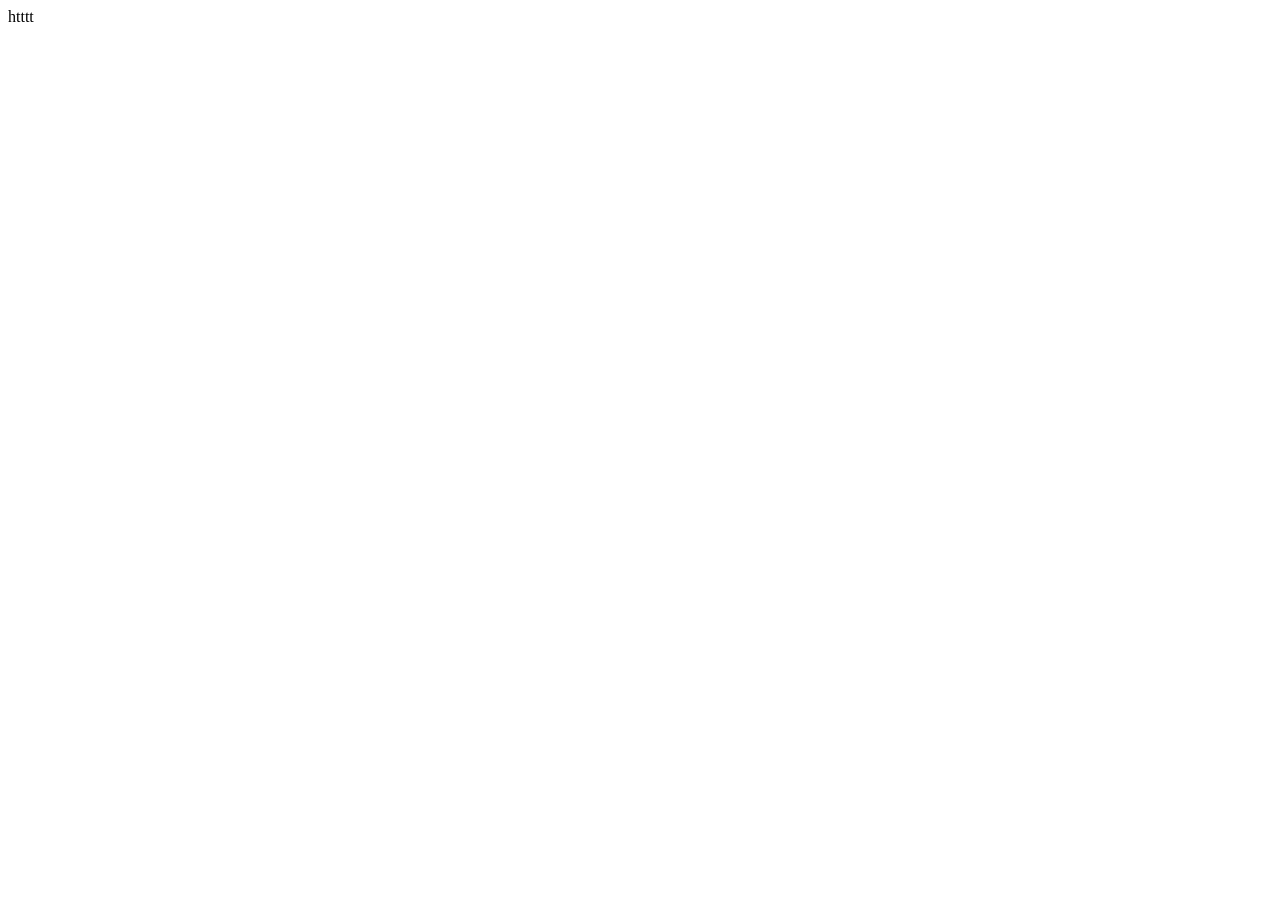
==== index.html @ 327f9302 "add index html" ====
<!DOCTYPE html>
<html lang="en">
  <head>
    <meta charset="UTF-8" />
    <meta name="viewport" content="width=device-width, initial-scale=1.0" />
    <title>Document</title>
  </head>

  <body>
    htttt
  </body>
</html>
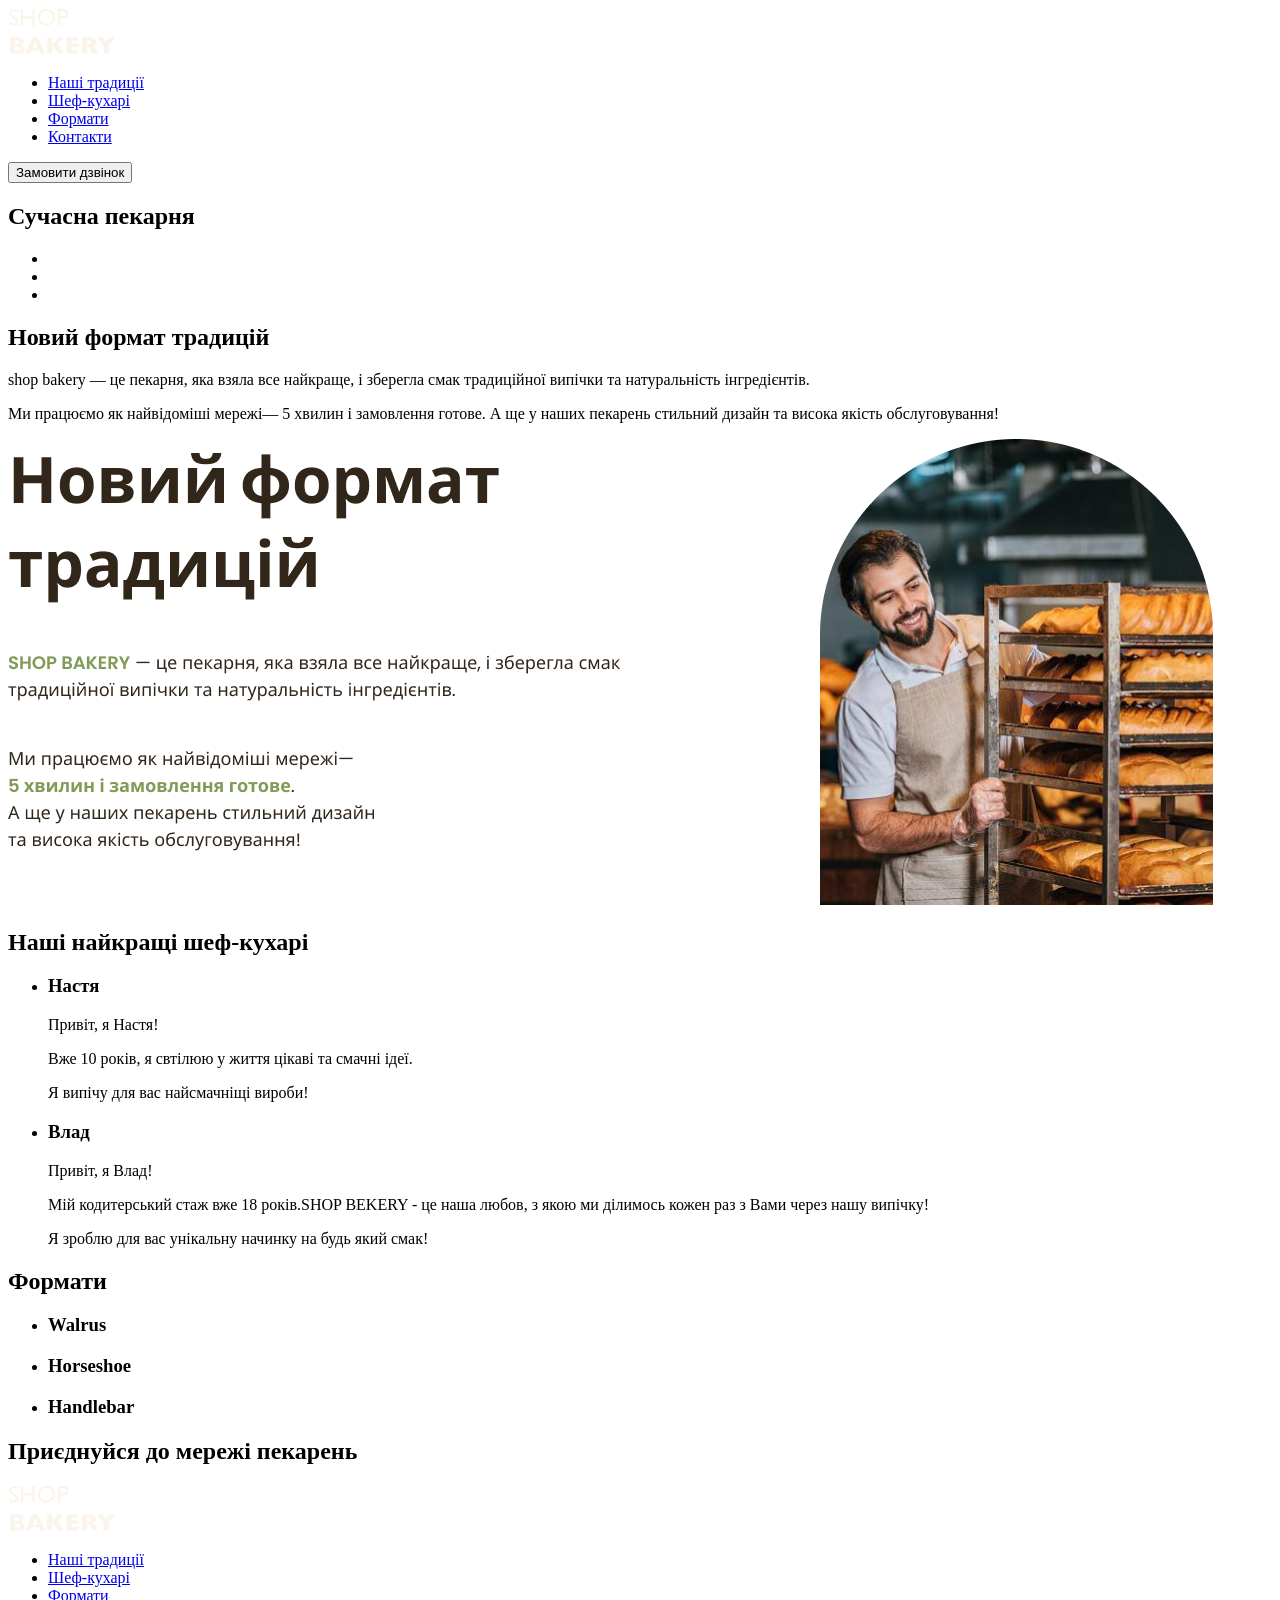
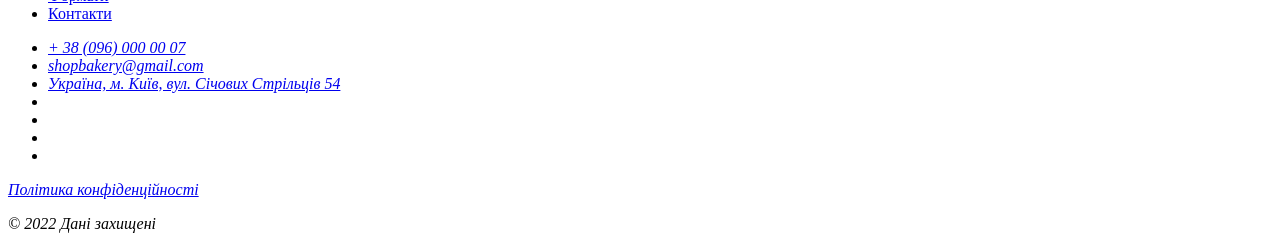
==== commit af94e6d4: "Add files via upload" ====
--- a/index.html
+++ b/index.html
@@ -1,12 +1,130 @@
 <!DOCTYPE html>
-<html lang="en">
+<html lang="uk">
   <head>
     <meta charset="UTF-8" />
     <meta name="viewport" content="width=device-width, initial-scale=1.0" />
-    <title>Document</title>
+    <title>SlimV8</title>
   </head>
+  <body>
+    <header>
+      <nav>
+        <a href="@">
+          <!-- logo -->
+          <img src="./img/logo.svg" alt="лого" />
+        </a>
+        <ul>
+          <li><a href="@">Наші традиції</a></li>
+          <li><a href="@">Шеф-кухарі</a></li>
+          <li><a href="@">Формати</a></li>
+          <li><a href="@">Контакти</a></li>
+        </ul>
+      </nav>
+      <!-- Замовити дзвінок -->
+      <button type="submit">Замовити дзвінок</button>
+    </header>
+    <main>
+      <section>
+        <h1>Сучасна пекарня</h1>
+      </section>
+      <section>
+        <ul>
+          <li></li>
+          <li></li>
+          <li></li>
+        </ul>
 
-  <body>
-    htttt
+        <h2>Новий формат традицій</h2>
+        <p>
+          <span>shop bakery</span> — це пекарня, яка взяла все найкраще, і
+          зберегла смак традиційної випічки та натуральність інгредієнтів.
+        </p>
+        <p>
+          Ми працюємо як найвідоміші мережі—
+          <span>5 хвилин і замовлення готове.</span>
+          А ще у наших пекарень стильний дизайн та висока якість обслуговування!
+        </p>
+        <img src="./img/baker-withbread.jpg" alt="чел" />
+      </section>
+      <section>
+        <h2>Наші найкращі шеф-кухарі</h2>
+        <ul>
+          <li>
+            <article>
+              <h3>Настя</h3>
+              <p>Привіт, я Настя!</p>
+              <p>Вже 10 років, я свтілюю у життя цікаві та смачні ідеї.</p>
+              <p>Я випічу для вас найсмачніщі вироби!</p>
+            </article>
+          </li>
+          <li>
+            <article>
+              <h3>Влад</h3>
+              <p>Привіт, я Влад!</p>
+              <p>
+                Мій кодитерський стаж вже 18 років.SHOP BEKERY - це наша любов,
+                з якою ми ділимось кожен раз з Вами через нашу випічку!
+              </p>
+              <p>Я зроблю для вас унікальну начинку на будь який смак!</p>
+            </article>
+          </li>
+        </ul>
+      </section>
+      <section>
+        <h2>Формати</h2>
+        <ul>
+          <li>
+            <article><h3 lang="en">Walrus</h3></article>
+          </li>
+          <li>
+            <article><h3 lang="en">Horseshoe</h3></article>
+          </li>
+          <li>
+            <article><h3 lang="en">Handlebar</h3></article>
+          </li>
+        </ul>
+      </section>
+      <section><h2>Приєднуйся до мережі пекарень</h2></section>
+    </main>
+    <footer>
+      <nav>
+        <a href="@">
+          <!-- logo -->
+          <img src="./img/logo.svg" alt="лого" />
+        </a>
+        <ul>
+          <li><a href="@">Наші традиції</a></li>
+          <li><a href="@">Шеф-кухарі</a></li>
+          <li><a href="@">Формати</a></li>
+          <li><a href="@">Контакти</a></li>
+        </ul>
+      </nav>
+      <address>
+        <ul>
+          <li><a href="tel:+380960000007">+ 38 (096) 000 00 07</a></li>
+          <li>
+            <a href="mailto:shopbakery@gmail.com">shopbakery@gmail.com</a>
+          </li>
+          <li>
+            <a href="https://maps.app.goo.gl/LwVYgdRaGQt2rFt8A" target="_blank"
+              >Україна, м. Київ, вул. Січових Стрільців 54</a
+            >
+          </li>
+          <li>
+            <a href="a">
+              <!-- faceb -->
+            </a>
+          </li>
+          <li></li>
+          <li>
+            <a href="in">
+              <!-- insta -->
+            </a>
+          </li>
+          <li></li>
+        </ul>
+        <a href="a" target="_blank">Політика конфіденційності</a>
+        <p>© 2022 Дані захищені</p>
+      </address>
+    </footer>
   </body>
 </html>
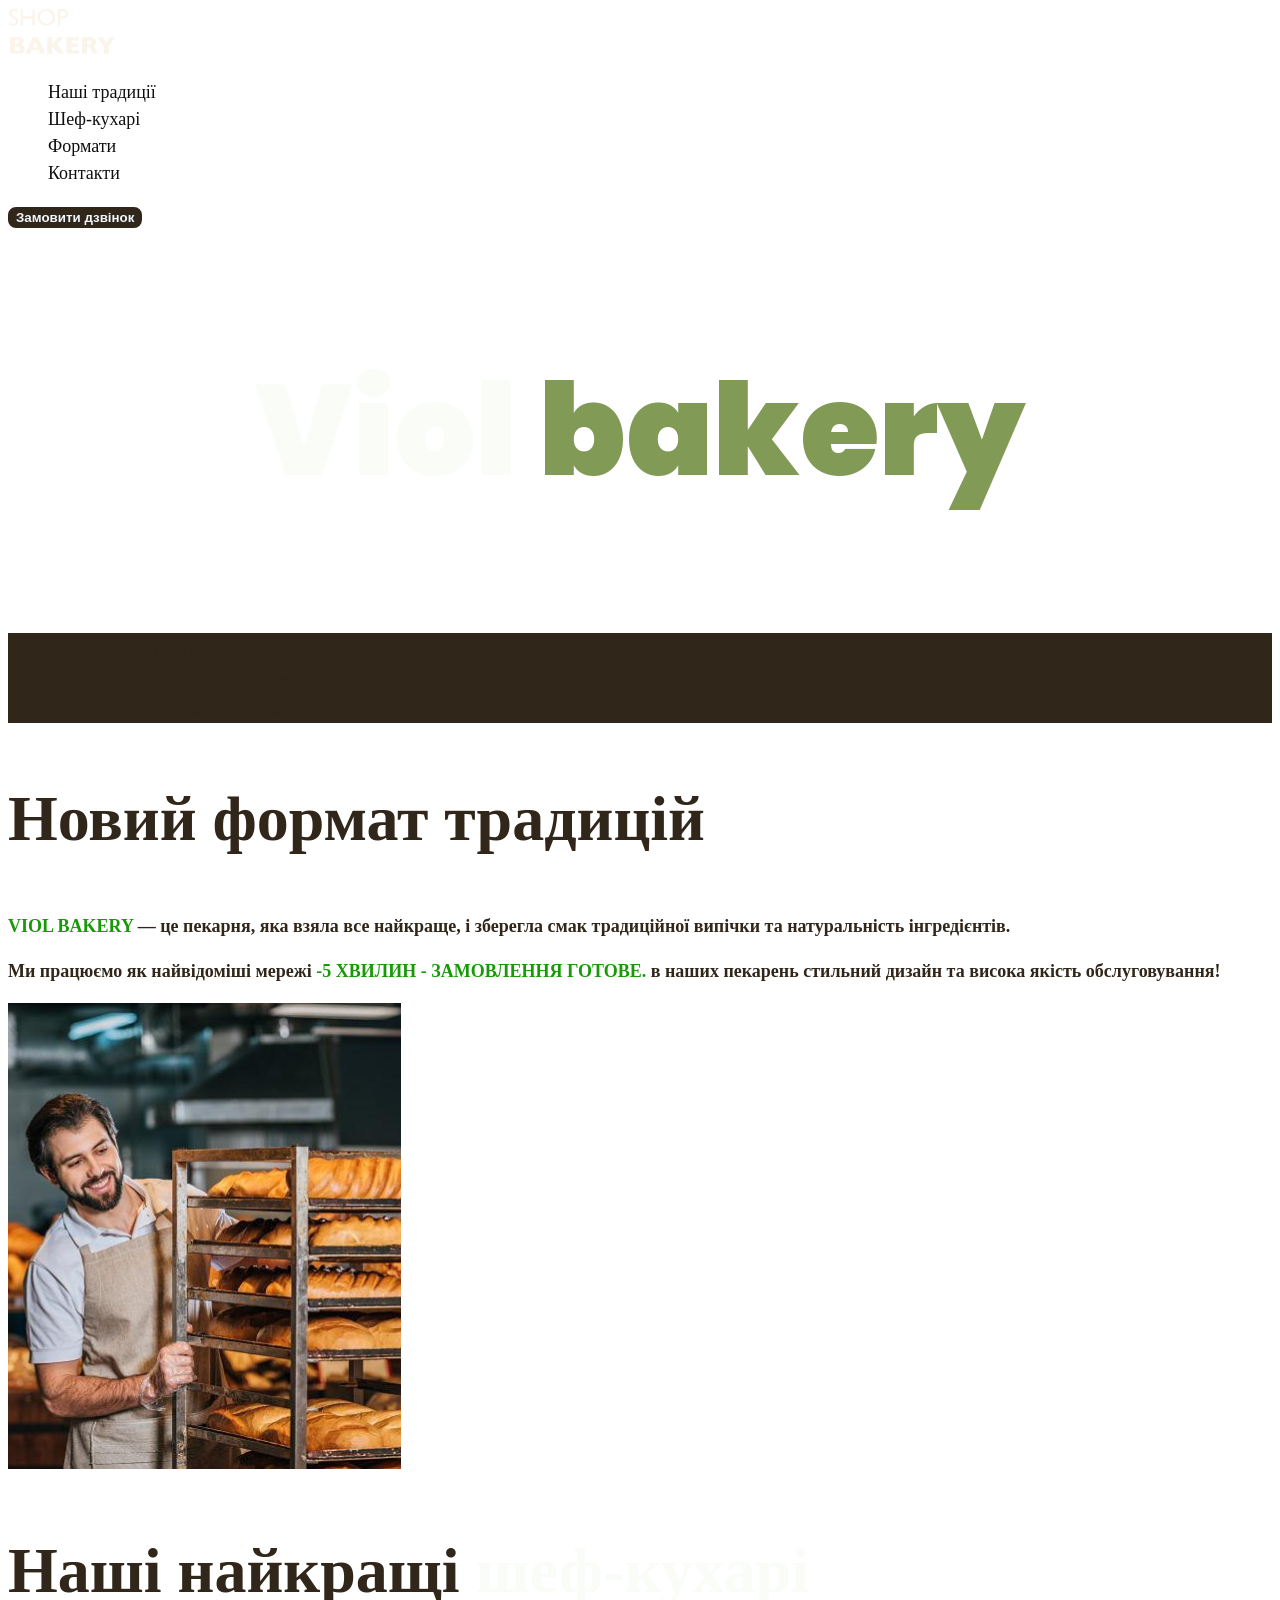
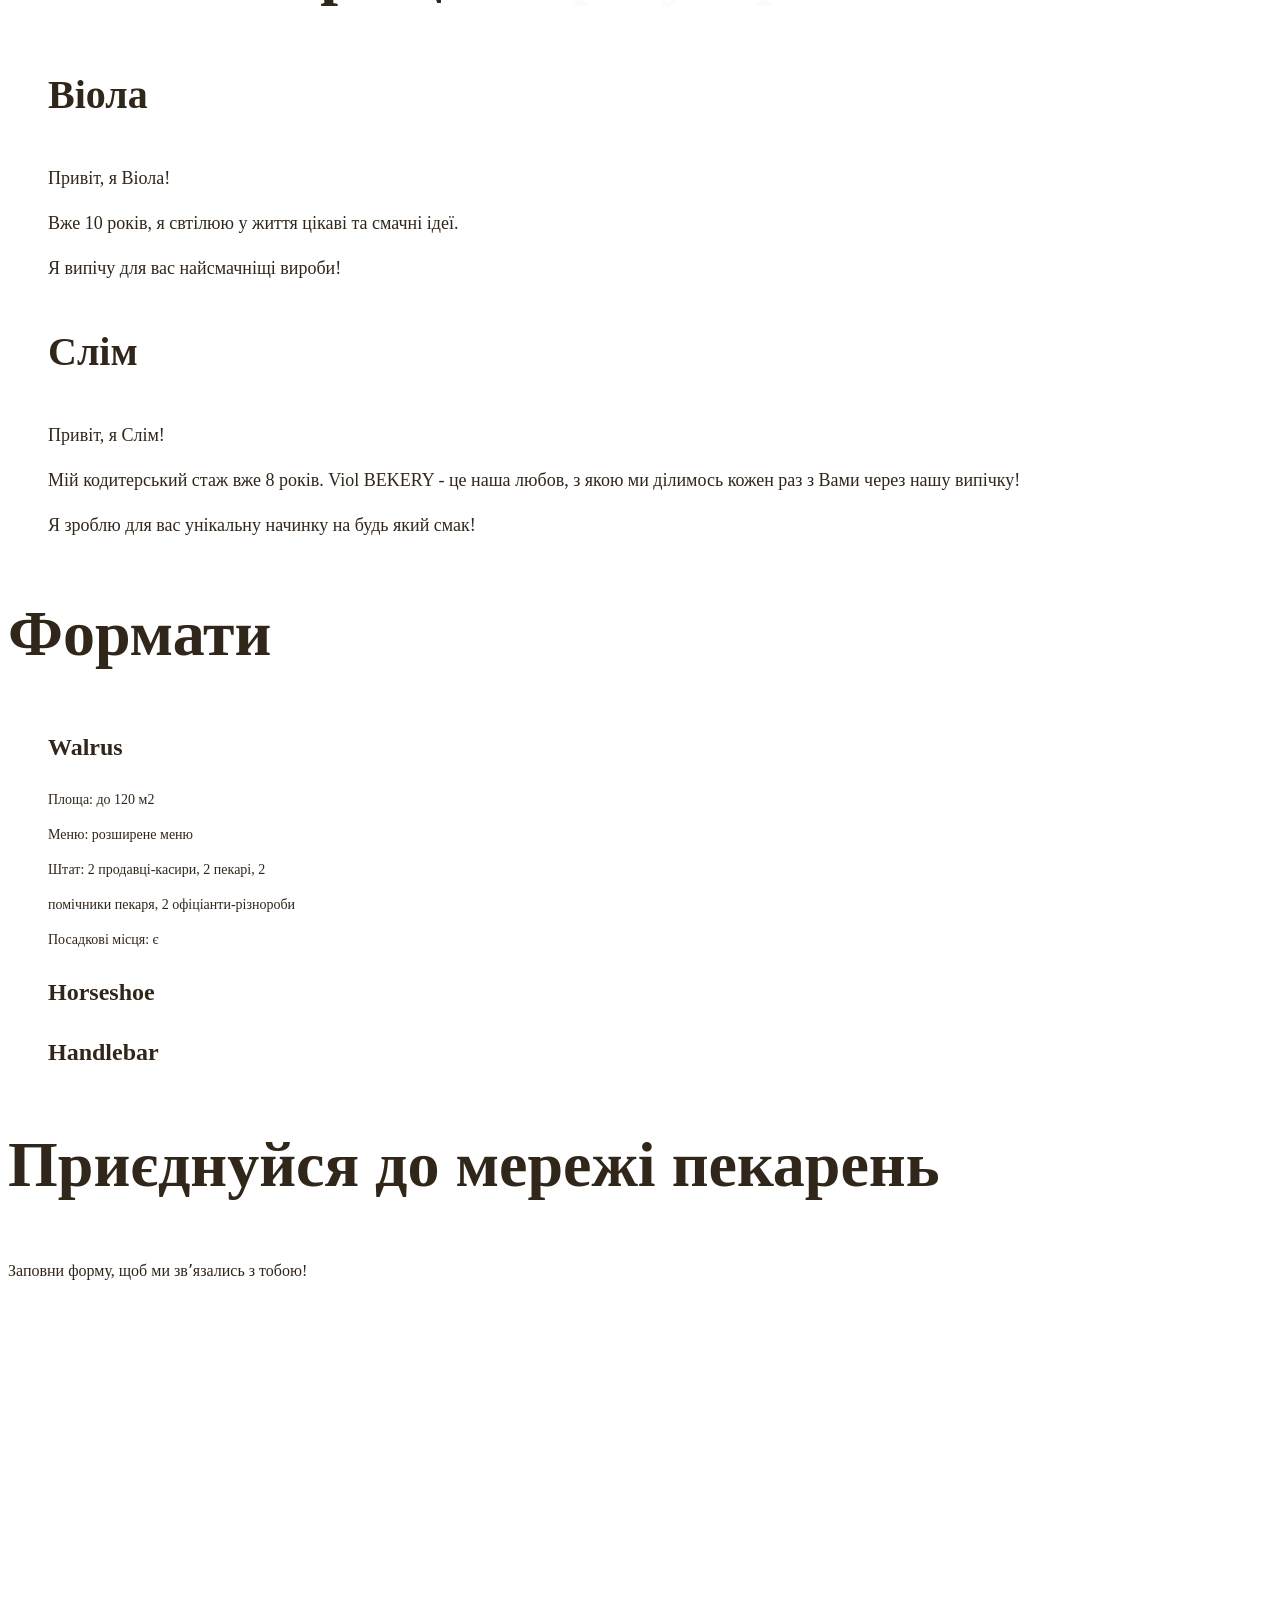
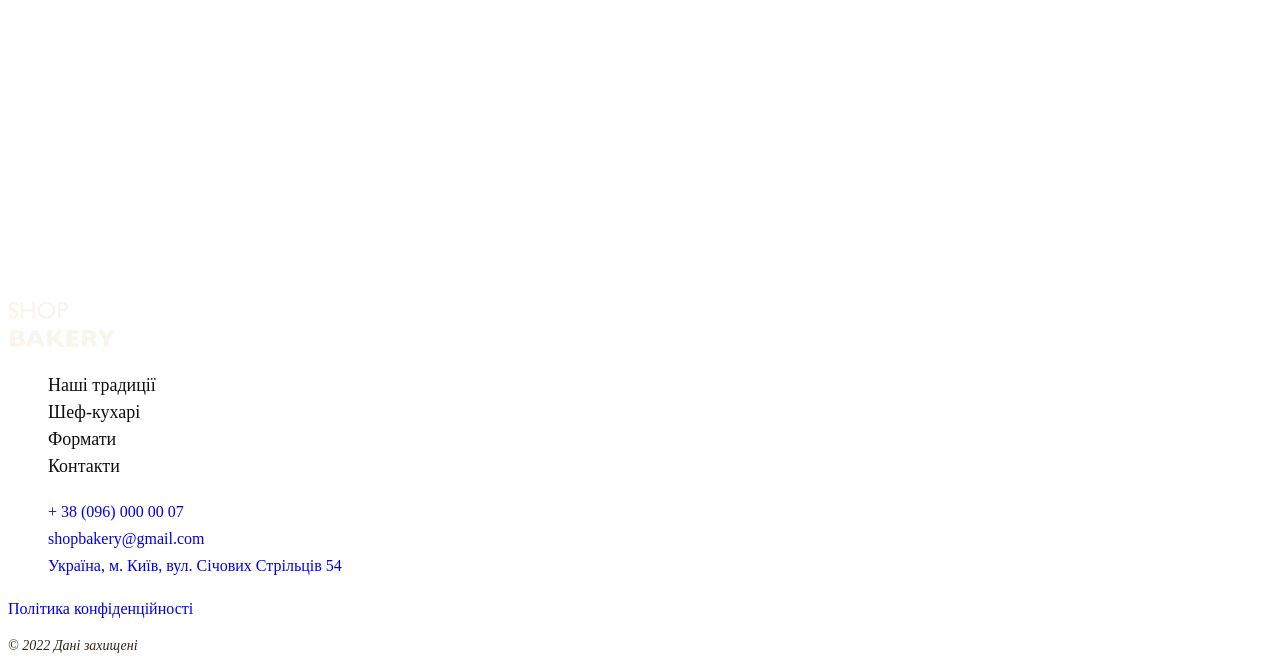
==== commit d2db8313: "all text" ====
--- a/index.html
+++ b/index.html
@@ -3,65 +3,73 @@
   <head>
     <meta charset="UTF-8" />
     <meta name="viewport" content="width=device-width, initial-scale=1.0" />
-    <title>SlimV8</title>
+    <title>Пекарня Віола</title>
+    <link rel="preconnect" href="https://fonts.googleapis.com" />
+    <link rel="preconnect" href="https://fonts.gstatic.com" crossorigin />
+    <link
+      href="https://fonts.googleapis.com/css2?family=Montserrat:wght@400;700&family=Poppins:ital,wght@0,400;0,600;0,900;1,300&display=swap"
+      rel="stylesheet"
+    />
+    <link rel="stylesheet" href="./styles.css" />
   </head>
   <body>
     <header>
       <nav>
-        <a href="@">
+        <a href="./">
           <!-- logo -->
           <img src="./img/logo.svg" alt="лого" />
         </a>
         <ul>
-          <li><a href="@">Наші традиції</a></li>
-          <li><a href="@">Шеф-кухарі</a></li>
-          <li><a href="@">Формати</a></li>
-          <li><a href="@">Контакти</a></li>
+          <li><a class="nav" href="#traditionsection">Наші традиції</a></li>
+          <li><a class="nav" href="#coockersection">Шеф-кухарі</a></li>
+          <li><a class="nav" href="#formatssection">Формати</a></li>
+          <li><a class="nav" href="#contactssection">Контакти</a></li>
         </ul>
       </nav>
       <!-- Замовити дзвінок -->
-      <button type="submit">Замовити дзвінок</button>
+      <button class="button" type="submit">Замовити дзвінок</button>
     </header>
     <main>
       <section>
-        <h1>Сучасна пекарня</h1>
+        <h1 class="maintitle"><span class="accent-title">Viol</span> bakery</h1>
       </section>
-      <section>
-        <ul>
-          <li></li>
-          <li></li>
-          <li></li>
+      <section id="traditionsection">
+        <ul class="adv-list">
+          <li class="adv-item">Великий попит на ринку</li>
+          <li class="adv-item">Доступні за бюджетом формати</li>
+          <li class="adv-item">Досвідчена управлінська команда</li>
         </ul>
-
-        <h2>Новий формат традицій</h2>
-        <p>
-          <span>shop bakery</span> — це пекарня, яка взяла все найкраще, і
+        <h2 class="section-title">Новий формат традицій</h2>
+        <p class="tradition-text">
+          <span>Viol bakery</span> — це пекарня, яка взяла все найкраще, і
           зберегла смак традиційної випічки та натуральність інгредієнтів.
         </p>
-        <p>
-          Ми працюємо як найвідоміші мережі—
-          <span>5 хвилин і замовлення готове.</span>
-          А ще у наших пекарень стильний дизайн та висока якість обслуговування!
+        <p class="tradition-text">
+          Ми працюємо як найвідоміші мережі
+          <span>-5 хвилин - замовлення готове.</span>
+          в наших пекарень стильний дизайн та висока якість обслуговування!
         </p>
         <img src="./img/baker-withbread.jpg" alt="чел" />
       </section>
-      <section>
-        <h2>Наші найкращі шеф-кухарі</h2>
+      <section id="coockersection">
+        <h2 class="section-title">
+          Наші найкращі <span class="accent-title"> шеф-кухарі</span>
+        </h2>
         <ul>
           <li>
             <article>
-              <h3>Настя</h3>
-              <p>Привіт, я Настя!</p>
+              <h3 class="title-chief">Віола</h3>
+              <p>Привіт, я Віола!</p>
               <p>Вже 10 років, я свтілюю у життя цікаві та смачні ідеї.</p>
               <p>Я випічу для вас найсмачніщі вироби!</p>
             </article>
           </li>
           <li>
             <article>
-              <h3>Влад</h3>
-              <p>Привіт, я Влад!</p>
+              <h3 class="title-chief">Слім</h3>
+              <p>Привіт, я Слім!</p>
               <p>
-                Мій кодитерський стаж вже 18 років.SHOP BEKERY - це наша любов,
+                Мій кодитерський стаж вже 8 років. Viol BEKERY - це наша любов,
                 з якою ми ділимось кожен раз з Вами через нашу випічку!
               </p>
               <p>Я зроблю для вас унікальну начинку на будь який смак!</p>
@@ -69,43 +77,73 @@
           </li>
         </ul>
       </section>
-      <section>
-        <h2>Формати</h2>
+      <section id="formatssection">
+        <h2 class="section-title">Формати</h2>
         <ul>
           <li>
-            <article><h3 lang="en">Walrus</h3></article>
+            <article>
+              <h3 lang="en" class="format-title">Walrus</h3>
+              <div class="format-text">
+                <p>Площа: до 120 м2</p>
+                <p>Меню: розширене меню</p>
+                <p>Штат: 2 продавці-касири, 2 пекарі, 2</p>
+                <p>помічники пекаря, 2 офіціанти-різнороби</p>
+                <p>Посадкові місця: є</p>
+              </div>
+            </article>
           </li>
           <li>
-            <article><h3 lang="en">Horseshoe</h3></article>
+            <article><h3 lang="en" class="format-title">Horseshoe</h3></article>
           </li>
           <li>
-            <article><h3 lang="en">Handlebar</h3></article>
+            <article><h3 lang="en" class="format-title">Handlebar</h3></article>
           </li>
         </ul>
       </section>
-      <section><h2>Приєднуйся до мережі пекарень</h2></section>
+      <section id="contactssection">
+        <h2 class="section-title">Приєднуйся до мережі пекарень</h2>
+        <p>Заповни форму, щоб ми звʼязались з тобою!</p>
+        <iframe
+          src="https://www.google.com/maps/embed?pb=!1m18!1m12!1m3!1d648.6050185555742!2d32.0661448!3d49.438776999999995!2m3!1f0!2f0!3f0!3m2!1i1024!2i768!4f13.1!3m3!1m2!1s0x40d14be8909f54cd%3A0xf9d66c4245e32408!2z0J_QuNGC0LHRg9C70Ywg0YLRg9GA!5e0!3m2!1sru!2sua!4v1700596824116!5m2!1sru!2sua"
+          width="603"
+          height="595"
+          style="border: 0"
+          allowfullscreen=""
+          loading="lazy"
+          referrerpolicy="no-referrer-when-downgrade"
+        ></iframe>
+      </section>
     </main>
     <footer>
       <nav>
-        <a href="@">
+        <a href="#">
           <!-- logo -->
           <img src="./img/logo.svg" alt="лого" />
         </a>
         <ul>
-          <li><a href="@">Наші традиції</a></li>
-          <li><a href="@">Шеф-кухарі</a></li>
-          <li><a href="@">Формати</a></li>
-          <li><a href="@">Контакти</a></li>
+          <li><a class="nav" href="#traditionsection">Наші традиції</a></li>
+          <li><a class="nav" href="#coockersection">Шеф-кухарі</a></li>
+          <li><a class="nav" href="#formatssection">Формати</a></li>
+          <li><a class="nav" href="#contactssection">Контакти</a></li>
         </ul>
       </nav>
       <address>
         <ul>
-          <li><a href="tel:+380960000007">+ 38 (096) 000 00 07</a></li>
           <li>
-            <a href="mailto:shopbakery@gmail.com">shopbakery@gmail.com</a>
+            <a class="adress-link" href="tel:+380960000007"
+              >+ 38 (096) 000 00 07</a
+            >
           </li>
           <li>
-            <a href="https://maps.app.goo.gl/LwVYgdRaGQt2rFt8A" target="_blank"
+            <a class="adress-link" href="mailto:shopbakery@gmail.com"
+              >shopbakery@gmail.com</a
+            >
+          </li>
+          <li>
+            <a
+              class="adress-link"
+              href="https://maps.app.goo.gl/LwVYgdRaGQt2rFt8A"
+              target="_blank"
               >Україна, м. Київ, вул. Січових Стрільців 54</a
             >
           </li>
@@ -122,9 +160,12 @@
           </li>
           <li></li>
         </ul>
-        <a href="a" target="_blank">Політика конфіденційності</a>
-        <p>© 2022 Дані захищені</p>
+        <a href="a" target="_blank" class="adress-link"
+          >Політика конфіденційності</a
+        >
+        <p class="adress-copyright">© 2022 Дані захищені</p>
       </address>
     </footer>
+    <script src="./js/script.js"></script>
   </body>
 </html>
--- a/styles.css
+++ b/styles.css
@@ -0,0 +1,81 @@
+
+:root{
+    --color-brand: #31261A;
+    --color-brand-lite: #465929;
+}
+body{color: var(--color-brand);
+    font-size: 18;
+    font-weight: 400;
+    line-height: 1.5;
+}
+.address {
+    font-style: normal;
+}
+ul {list-style-type: none; font-size: 18px;
+    font-weight: 400;
+}
+
+
+.button{
+    border-radius: 8px;
+        border: 2px solid var(--color-brand);
+        background: var(--color-brand);
+        color: aliceblue;
+        cursor: pointer;
+        font-weight: 600;
+}
+.button:hover{background-color: blue;}
+.button:active{ background-color: rgb(248, 55, 97);}
+.nav{color: #0f0f0f;text-decoration: none;}
+.nav:hover{color: rgb(247, 244, 244);font-weight: 600; }
+.maintitle{color: #FAF4EA;
+    text-align: center;
+ color: #819B57;
+        font-family: Poppins;
+        font-size: 128px;
+        font-style: normal;
+        font-weight: 900;
+        line-height: normal;}
+.accent-title{color: #fafcf8;}
+
+/* advantage section */
+.adv-list{background-color: var(--color-brand);}
+.adv-item{  font-size: 20px;
+    font-weight: 300; }
+.section-title{color: var(--color-brand);font-size: 64px;
+    font-weight: 900;
+    line-height: 1.3}
+
+    /* tradition section */
+.tradition-text span{text-transform: uppercase; color: #199908;}
+.tradition-text {font-size: 18px; font-weight: 600;}
+
+/* chief-section */
+.title-chief{font-size: 40px;
+    font-weight: 600;}
+
+    /* format section */
+    .format-title{
+font-size: 24px;
+    font-weight: 600;
+    }
+    .format-text{
+        font-size: 14px;
+            font-weight: 300;
+            
+    }
+/* footer */
+.adress-link{ var(--color-brand);
+    font-size: 16px;
+        font-weight: 300;
+        text-decoration: none;
+        font-style: normal;
+}
+.adress-link:hover { var(--color-brand);
+    font-size: 16px;
+    font-weight: 300;
+    font-style: italic;
+}
+.adress-copyright{
+font-size: 14px;
+font-weight: 400;}
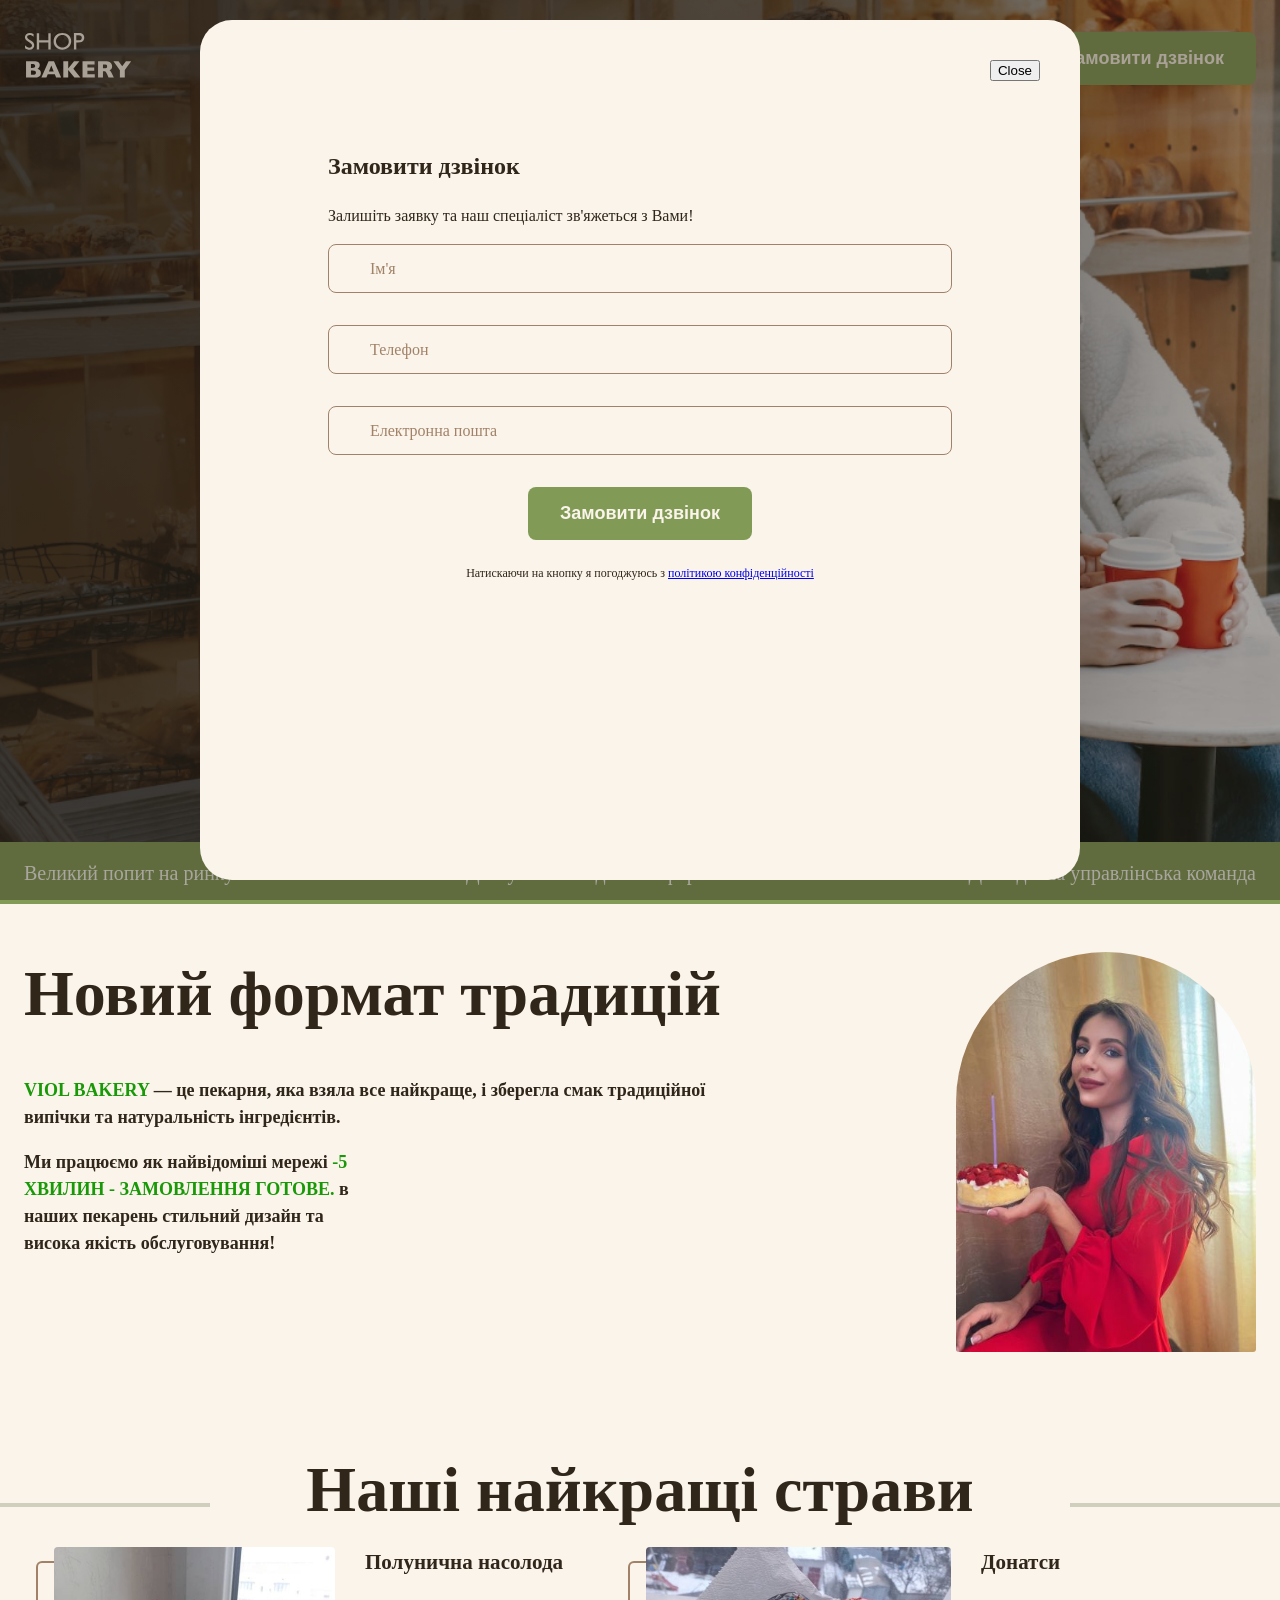
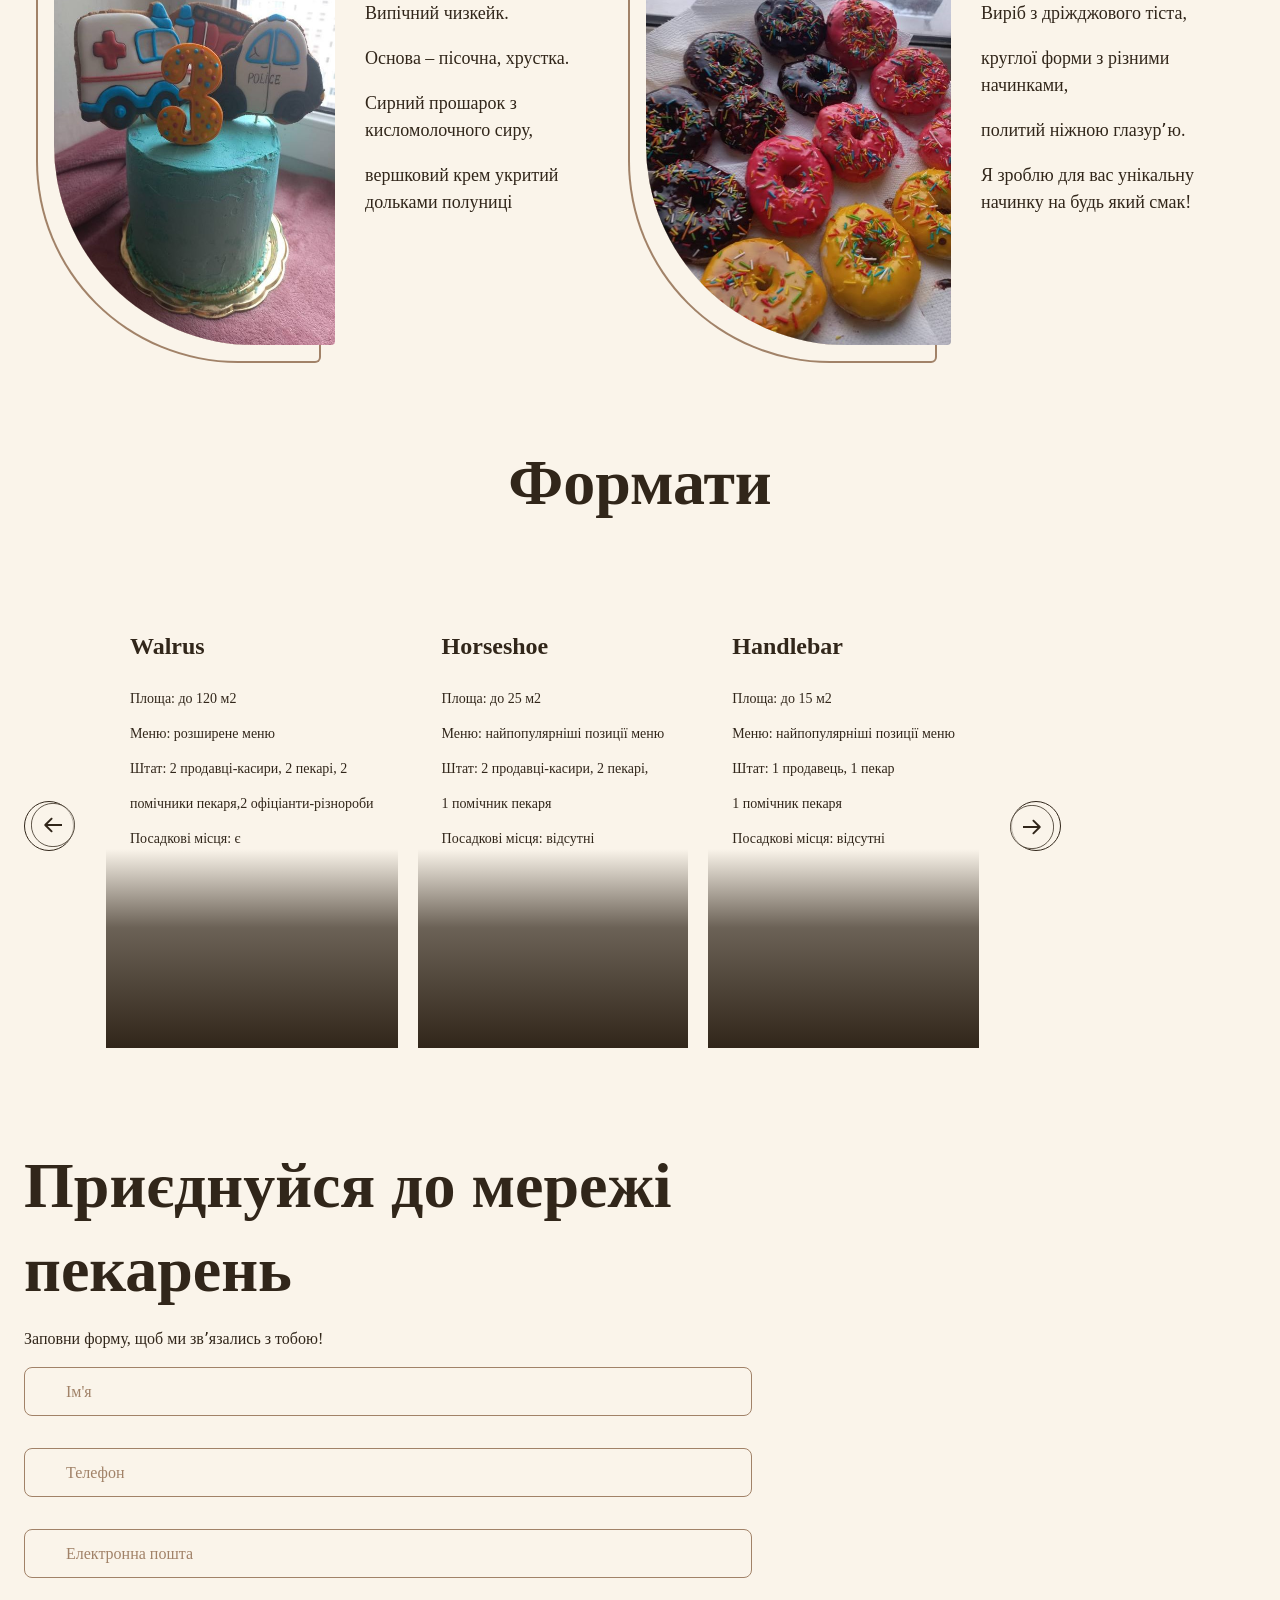
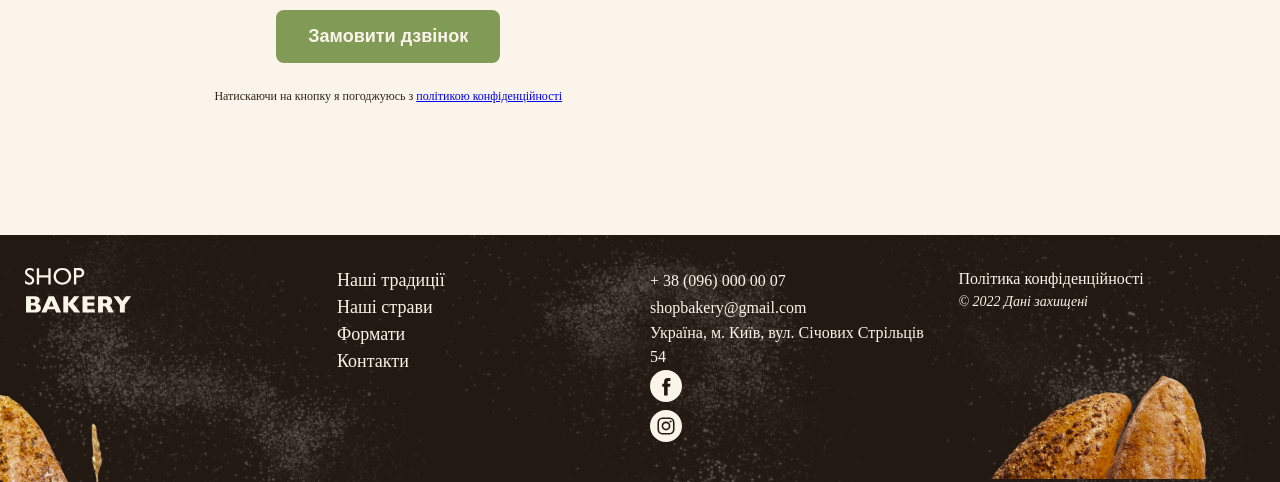
==== commit 63110897: "Add files via upload" ====
--- a/index.html
+++ b/index.html
@@ -14,158 +14,304 @@
   </head>
   <body>
     <header>
-      <nav>
-        <a href="./">
-          <!-- logo -->
-          <img src="./img/logo.svg" alt="лого" />
-        </a>
-        <ul>
-          <li><a class="nav" href="#traditionsection">Наші традиції</a></li>
-          <li><a class="nav" href="#coockersection">Шеф-кухарі</a></li>
-          <li><a class="nav" href="#formatssection">Формати</a></li>
-          <li><a class="nav" href="#contactssection">Контакти</a></li>
-        </ul>
-      </nav>
-      <!-- Замовити дзвінок -->
-      <button class="button" type="submit">Замовити дзвінок</button>
+      <div class="container">
+        <div class="header-conteiner">
+          <nav class="header-nav">
+            <a href="./">
+              <!-- logo -->
+              <img src="./img/logo.svg" alt="лого" />
+            </a>
+            <ul class="header-menu">
+              <li>
+                <a class="nav" href="#traditionsection">Наші традиції</a>
+              </li>
+              <li>
+                <a class="nav" href="#coockersection">Наші страви</a>
+              </li>
+              <li>
+                <a class="nav" href="#formatssection">Формати</a>
+              </li>
+              <li>
+                <a class="nav" href="#contactssection">Контакти</a>
+              </li>
+            </ul>
+          </nav>
+          <!-- Замовити дзвінок -->
+          <button class="modal-btn-open button" type="button">Замовити дзвінок</button>
+        </div>
+      </div>
     </header>
     <main>
-      <section>
-        <h1 class="maintitle"><span class="accent-title">Viol</span> bakery</h1>
-      </section>
-      <section id="traditionsection">
-        <ul class="adv-list">
-          <li class="adv-item">Великий попит на ринку</li>
-          <li class="adv-item">Доступні за бюджетом формати</li>
-          <li class="adv-item">Досвідчена управлінська команда</li>
-        </ul>
-        <h2 class="section-title">Новий формат традицій</h2>
-        <p class="tradition-text">
-          <span>Viol bakery</span> — це пекарня, яка взяла все найкраще, і
-          зберегла смак традиційної випічки та натуральність інгредієнтів.
-        </p>
-        <p class="tradition-text">
-          Ми працюємо як найвідоміші мережі
-          <span>-5 хвилин - замовлення готове.</span>
-          в наших пекарень стильний дизайн та висока якість обслуговування!
-        </p>
-        <img src="./img/baker-withbread.jpg" alt="чел" />
-      </section>
-      <section id="coockersection">
-        <h2 class="section-title">
-          Наші найкращі <span class="accent-title"> шеф-кухарі</span>
-        </h2>
-        <ul>
-          <li>
-            <article>
-              <h3 class="title-chief">Віола</h3>
-              <p>Привіт, я Віола!</p>
-              <p>Вже 10 років, я свтілюю у життя цікаві та смачні ідеї.</p>
-              <p>Я випічу для вас найсмачніщі вироби!</p>
-            </article>
-          </li>
-          <li>
-            <article>
-              <h3 class="title-chief">Слім</h3>
-              <p>Привіт, я Слім!</p>
-              <p>
-                Мій кодитерський стаж вже 8 років. Viol BEKERY - це наша любов,
-                з якою ми ділимось кожен раз з Вами через нашу випічку!
+      <section class="maintitle-section">
+        <div class="container">
+          <h1 class="maintitle">
+            <span class="accent-title">Viol</span> bakery
+          </h1>
+        </div>
+      </section>
+      <section class="advantages-section">
+        <div class="container">
+          <h2 class="hidden">our advantages</h2>
+          <ul class="adv-list">
+            <li class="adv-item">Великий попит на ринку</li>
+            <li class="adv-item">Доступні за бюджетом формати</li>
+            <li class="adv-item">Досвідчена управлінська команда</li>
+          </ul>
+        </div>
+      </section>
+      <section class="tradition-section section" id="traditionsection">
+        <div class="container">
+          <div class="tradition-container">
+            <div class="tradition-content">
+              <h2 class="tradition-title section-title">
+                Новий формат традицій
+              </h2>
+              <p class="tradition-text">
+                <span>Viol bakery</span> — це пекарня, яка взяла все найкраще, і
+                зберегла смак традиційної випічки та натуральність інгредієнтів.
               </p>
-              <p>Я зроблю для вас унікальну начинку на будь який смак!</p>
-            </article>
-          </li>
-        </ul>
-      </section>
-      <section id="formatssection">
-        <h2 class="section-title">Формати</h2>
-        <ul>
-          <li>
-            <article>
-              <h3 lang="en" class="format-title">Walrus</h3>
-              <div class="format-text">
-                <p>Площа: до 120 м2</p>
-                <p>Меню: розширене меню</p>
-                <p>Штат: 2 продавці-касири, 2 пекарі, 2</p>
-                <p>помічники пекаря, 2 офіціанти-різнороби</p>
-                <p>Посадкові місця: є</p>
-              </div>
-            </article>
-          </li>
-          <li>
-            <article><h3 lang="en" class="format-title">Horseshoe</h3></article>
-          </li>
-          <li>
-            <article><h3 lang="en" class="format-title">Handlebar</h3></article>
-          </li>
-        </ul>
-      </section>
-      <section id="contactssection">
-        <h2 class="section-title">Приєднуйся до мережі пекарень</h2>
-        <p>Заповни форму, щоб ми звʼязались з тобою!</p>
-        <iframe
-          src="https://www.google.com/maps/embed?pb=!1m18!1m12!1m3!1d648.6050185555742!2d32.0661448!3d49.438776999999995!2m3!1f0!2f0!3f0!3m2!1i1024!2i768!4f13.1!3m3!1m2!1s0x40d14be8909f54cd%3A0xf9d66c4245e32408!2z0J_QuNGC0LHRg9C70Ywg0YLRg9GA!5e0!3m2!1sru!2sua!4v1700596824116!5m2!1sru!2sua"
-          width="603"
-          height="595"
-          style="border: 0"
-          allowfullscreen=""
-          loading="lazy"
-          referrerpolicy="no-referrer-when-downgrade"
-        ></iframe>
+              <p class="tradition-text limited">
+                Ми працюємо як найвідоміші мережі
+                <span>-5 хвилин - замовлення готове.</span>
+                в наших пекарень стильний дизайн та висока якість
+                обслуговування!
+              </p>
+            </div>
+            <img class="tradition-photo" src="./img/baker-withbread.jpg" alt="baker-withbread" />
+          </div>
+        </div>
+      </section>
+      <section class="section" id="coockersection">
+        <div class="container">
+          <h2 class="title-chiefs section-title centered">
+            Наші найкращі страви
+          </h2>
+          <ul class="chief-list">
+            <li class="chief-item"></li>
+              <article class="chief-card">
+                <img
+                  class="chef-photo"
+                  src="./img/nastia-chef.jpg"
+                  alt="торт-вишня"
+                />
+                <div>
+                  <h3 class="title-chief">Полунична насолода</h3>
+                  <p class="chef-text">Випічний чизкейк.</p>
+                  <p class="chef-text">Основа – пісочна, хрустка.</p>
+                  <p class="chef-text">Сирний прошарок з кисломолочного сиру,</p>
+                  <p class="chef-text">вершковий крем укритий дольками полуниці</p>
+                </div>
+              </article>
+            </li>
+            <li class="chief-item">
+              <article class="chief-card">
+                <img
+                  class="chef-photo"
+                  src="./img/vlad-chef.jpg"
+                  alt="донатси"
+                />
+                <div>
+                  <h3 class="title-chief">Донатси</h3>
+                  <p class="chef-text">Виріб з дріжджового тіста,</p>
+                  <p class="chef-text">круглої форми з різними начинками,</p>
+                  <p class="chef-text">политий ніжною глазурʼю.</p>
+                  <p class="chef-text">Я зроблю для вас унікальну начинку на будь який смак!</p>
+                </div>
+              </article>
+            </li>
+          </ul>
+        </div>
+      </section>
+
+      <section class="section" id="formatssection">
+        <div class="container">
+          <h2 class="formats-title section-title centered">Формати</h2>
+          <div class="formats-container"><button class="carusel-button" type="button">
+            <img class="carusel-arrow" src="./img/Arrow.svg" alt="стрілка" />
+          </button>
+          <ul class="formats-list">
+            <li class="formats-item">
+              <article class="format-card">
+                <h3 lang="en" class="format-title">Walrus</h3>
+                <div class="format-text">
+                  <p>Площа: до 120 м2</p>
+                  <p>Меню: розширене меню</p>
+                  <p>Штат: 2 продавці-касири, 2 пекарі, 2</p>
+                  <p>помічники пекаря,2 офіціанти-різнороби</p>
+                  <p>Посадкові місця: є</p>
+                </div>
+              </article>
+            </li>
+            <li class="formats-item">
+              <article class="format-card">
+                <h3 lang="en" class="format-title">Horseshoe</h3>
+                <div class="format-text">
+                  <p>Площа: до 25 м2</p>
+                  <p>Меню: найпопулярніші позиції меню</p>
+                  <p>Штат: 2 продавці-касири, 2 пекарі,</p>
+                  <p>1 помічник пекаря</p>
+                  <p>Посадкові місця: відсутні</p>
+                </div>
+              </article>
+            </li>
+            <li class="formats-item">
+              <article class="format-card">
+                <h3 lang="en" class="format-title">Handlebar</h3>
+                <div class="format-text">
+                  <p>Площа: до 15 м2</p>
+                  <p>Меню: найпопулярніші позиції меню</p>
+                  <p>Штат: 1 продавець, 1 пекар</p>
+                  <p>1 помічник пекаря</p>
+                  <p>Посадкові місця: відсутні</p>
+                </div>
+              </article>
+            </li>
+          </ul>
+          <button class="carusel-button next" type="button">
+            <img class="carusel-arrow" src="./img/Arrow.svg" alt="стрілка" />
+          </button>
+        </div>
+        </div>
+      </section>
+      <section class="contactssection section" id="contactssection">
+        <div class="container">
+          <div class="contact-container">
+            <div class="contact-form">
+              <h2 class="contact-title section-title">
+            Приєднуйся до мережі пекарень
+          </h2>
+          <p>Заповни форму, щоб ми звʼязались з тобою!</p>
+            <!-- form -->
+             <form name="contact-form" autocomplete="off" novalidate>
+
+<div class="form-field">
+  <label class="form-label" for="user-name">Ім'я</label>
+<input class="form-input" type="text" id="user-name" name="user-name" >
+</div>
+
+<div class="form-field">
+  <label class="form-label" for="user-tel">Телефон</label>
+<input class="form-input" type="tel" id="user-tel" name="user-tel">
+</div>
+
+<div class="form-field">
+  <label class="form-label" for="user-email">Електронна пошта</label>
+<input class="form-input" type="email" id="user-email" name="user-email">
+</div>
+
+<button class="button form-button" type="submit">Замовити дзвінок</button>
+<p class="form-terms">Натискаючи на кнопку я погоджуюсь з <a class="form-term-link" href="http://">політикою конфіденційності</a></p>
+    </form>
+        </div>
+            <iframe class="contact-map"
+            src="https://www.google.com/maps/embed?pb=!1m18!1m12!1m3!1d648.6050185555742!2d32.0661448!3d49.438776999999995!2m3!1f0!2f0!3f0!3m2!1i1024!2i768!4f13.1!3m3!1m2!1s0x40d14be8909f54cd%3A0xf9d66c4245e32408!2z0J_QuNGC0LHRg9C70Ywg0YLRg9GA!5e0!3m2!1sru!2sua!4v1700596824116!5m2!1sru!2sua"
+            width="603"
+            height="595"
+            style="border: 0"
+            allowfullscreen=""
+            loading="lazy"
+            referrerpolicy="no-referrer-when-downgrade"
+          ></iframe>
+        </div>
+        </div>
       </section>
     </main>
-    <footer>
-      <nav>
-        <a href="#">
-          <!-- logo -->
-          <img src="./img/logo.svg" alt="лого" />
-        </a>
-        <ul>
-          <li><a class="nav" href="#traditionsection">Наші традиції</a></li>
-          <li><a class="nav" href="#coockersection">Шеф-кухарі</a></li>
-          <li><a class="nav" href="#formatssection">Формати</a></li>
-          <li><a class="nav" href="#contactssection">Контакти</a></li>
-        </ul>
-      </nav>
-      <address>
-        <ul>
-          <li>
-            <a class="adress-link" href="tel:+380960000007"
-              >+ 38 (096) 000 00 07</a
-            >
-          </li>
-          <li>
-            <a class="adress-link" href="mailto:shopbakery@gmail.com"
-              >shopbakery@gmail.com</a
-            >
-          </li>
-          <li>
-            <a
-              class="adress-link"
-              href="https://maps.app.goo.gl/LwVYgdRaGQt2rFt8A"
-              target="_blank"
-              >Україна, м. Київ, вул. Січових Стрільців 54</a
-            >
-          </li>
-          <li>
-            <a href="a">
-              <!-- faceb -->
-            </a>
-          </li>
-          <li></li>
-          <li>
-            <a href="in">
-              <!-- insta -->
-            </a>
-          </li>
-          <li></li>
-        </ul>
-        <a href="a" target="_blank" class="adress-link"
-          >Політика конфіденційності</a
-        >
-        <p class="adress-copyright">© 2022 Дані захищені</p>
-      </address>
+    <footer class="footer">
+      <div class="container">
+        <div class="footer-container">
+        <nav class="footer-nav">
+         <div class="footer-logo">
+          <a href="#">
+            <!-- logo -->
+            <img src="./img/logo.svg" alt="лого" />
+          </a>
+          </div>
+          <ul class="footer-menu">
+            <li><a class="nav" href="#traditionsection">Наші традиції</a></li>
+            <li><a class="nav" href="#coockersection">Наші страви</a></li>
+            <li><a class="nav" href="#formatssection">Формати</a></li>
+            <li><a class="nav" href="#contactssection">Контакти</a></li>
+          </ul>
+        </nav>
+        <address class="footer-adress">
+          <ul class="address-list">
+            <li>
+              <a class="adress-link" href="tel:+380960000007"
+                >+ 38 (096) 000 00 07</a
+              >
+            </li>
+            <li>
+              <a class="adress-link" href="mailto:shopbakery@gmail.com"
+                >shopbakery@gmail.com</a
+              >
+            </li>
+            <li>
+              <a
+                class="adress-link"
+                href="https://maps.app.goo.gl/LwVYgdRaGQt2rFt8A"
+                target="_blank"
+                >Україна, м. Київ, вул. Січових Стрільців 54</a
+              >
+            </li>
+            <li>
+              <a href="a">
+                <!-- faceb -->
+                <svg class="adress-icon" width="32" height="32">
+                  <use href="./img/icons.svg#icon-facebook_black-logo"></use>
+                </svg>
+              </a>
+            </li>
+            <li></li>
+            <li>
+              <a href="in">
+                <!-- insta -->
+                <svg class="adress-icon" width="32" height="32">
+                  <use
+                    href="./img/icons.svg#icon-instagram_black_logo_icon"
+                  ></use>
+                </svg>
+              </a>
+            </li>
+            <li></li>
+          </ul>
+          <div class="adress-info">
+            <a href="a" target="_blank" class="adress-link"
+            >Політика конфіденційності</a >
+          <p class="adress-copyright">© 2022 Дані захищені</p>
+         </div>
+          </address>
+        </div>
+      </div>
     </footer>
+    <div class="backdrop ">
+    <div class="modal">
+      <button class="modal-btn-close" type="button">Close</button>
+      <h2>Замовити дзвінок</h2>
+<p>Залишіть заявку та наш спеціаліст зв'яжеться з Вами!</p>
+    <form name="modal-form" autocomplete="off" novalidate>
+
+<div class="form-field">
+  <label class="form-label" for="user-name">Ім'я</label>
+<input class="form-input" type="text" id="user-name" name="user-name" >
+</div>
+
+<div class="form-field">
+  <label class="form-label" for="user-tel">Телефон</label>
+<input class="form-input" type="tel" id="user-tel" name="user-tel">
+</div>
+
+<div class="form-field">
+  <label class="form-label" for="user-email">Електронна пошта</label>
+<input class="form-input" type="email" id="user-email" name="user-email">
+</div>
+
+<button class="button form-button" type="submit">Замовити дзвінок</button>
+<p class="form-terms">Натискаючи на кнопку я погоджуюсь з <a class="form-term-link" href="http://">політикою конфіденційності</a></p>
+    </form>
+
+    </div>
+  </div>
     <script src="./js/script.js"></script>
+    <script src="./js/modal.js"></script>
   </body>
 </html>
--- a/styles.css
+++ b/styles.css
@@ -1,81 +1,481 @@
-
-:root{
-    --color-brand: #31261A;
-    --color-brand-lite: #465929;
-}
-body{color: var(--color-brand);
-    font-size: 18;
-    font-weight: 400;
-    line-height: 1.5;
+:root {
+  --color-brand: #31261a;
+  --color-brand-lite: #465929;
+  --color-secondary-dark: #a18268;
+  --color-primary-light: #faf4ea;
+  --color-green-lite: #819b57;
+}
+
+/* Base */
+*,
+*::before,
+*::after {
+  box-sizing: border-box;
+}
+body {
+  color: var(--color-brand);
+  background-color: var(--color-primary-light);
+  font-size: 18;
+  font-weight: 400;
+  line-height: 1.5;
+  margin: 0;
+}
+h1,
+h2,
+h3,
+h4,
+h5,
+h6,
+p {
+  margin-top: 0;
+}
+a {
+  display: inline-block;
 }
 .address {
-    font-style: normal;
-}
-ul {list-style-type: none; font-size: 18px;
-    font-weight: 400;
-}
-
-
-.button{
-    border-radius: 8px;
-        border: 2px solid var(--color-brand);
-        background: var(--color-brand);
-        color: aliceblue;
-        cursor: pointer;
-        font-weight: 600;
-}
-.button:hover{background-color: blue;}
-.button:active{ background-color: rgb(248, 55, 97);}
-.nav{color: #0f0f0f;text-decoration: none;}
-.nav:hover{color: rgb(247, 244, 244);font-weight: 600; }
-.maintitle{color: #FAF4EA;
-    text-align: center;
- color: #819B57;
-        font-family: Poppins;
-        font-size: 128px;
-        font-style: normal;
-        font-weight: 900;
-        line-height: normal;}
-.accent-title{color: #fafcf8;}
+  font-style: normal;
+}
+ul {
+  margin: 0;
+  padding: 0;
+  list-style-type: none;
+  font-size: 18px;
+  font-weight: 400;
+}
+.hidden {
+  position: absolute;
+  left: -10000px;
+  top: auto;
+  width: 1px;
+  height: 1px;
+  overflow: hidden;
+}
+.container {
+  width: 100%;
+  max-width: 1288px;
+  margin: 0 auto;
+  padding: 0 24px;
+}
+
+.button {
+  border-radius: 8px;
+  border: none;
+  transition: all 0.8s;
+  background: var(--color-green-lite);
+  cursor: pointer;
+  font-weight: 600;
+  font-size: 18px;
+  color: var(--color-primary-light);
+  display: flex;
+  padding: 16px 32px;
+  align-items: flex-start;
+  gap: 10px;
+}
+.button:hover {
+  background-color: var(--color-brand-lite);
+}
+.button:active {
+  background-color: black;
+}
+.nav {
+  color: var(--color-primary-light);
+  text-decoration: none;
+}
+.nav:hover {
+  color: var(--color-brand-lite);
+}
+/* header */
+
+header {
+  position: absolute;
+  top: 0;
+  left: 0;
+  width: 100%;
+  padding-top: 32px;
+}
+.header-conteiner {
+  display: flex;
+  align-items: center;
+  gap: 40px;
+}
+.header-nav {
+  display: flex;
+  align-items: center;
+  flex-grow: 1;
+  gap: 40px;
+}
+.header-menu {
+  display: flex;
+  gap: 64px;
+  flex-grow: 1;
+  justify-content: center;
+}
+
+/* maintitle */
+.maintitle-section {
+  padding: 272px 0;
+  background-image: linear-gradient(
+      103deg,
+      rgba(18, 18, 17, 0.78) 2.03%,
+      rgba(18, 18, 17, 0.6) 58.46%,
+      rgba(18, 18, 17, 0) 90.36%
+    ),
+    url("./img/couple-in-bakery.jpg");
+  background-repeat: no-repeat;
+  background-position: center top;
+  background-size: cover;
+  background-attachment: fixed;
+}
+.maintitle {
+  text-align: center;
+  color: #819b57;
+  font-family: Poppins;
+  font-size: 128px;
+  font-style: normal;
+  font-weight: 900;
+  line-height: normal;
+}
+.accent-title {
+  color: #f8faf6;
+}
 
 /* advantage section */
-.adv-list{background-color: var(--color-brand);}
-.adv-item{  font-size: 20px;
-    font-weight: 300; }
-.section-title{color: var(--color-brand);font-size: 64px;
-    font-weight: 900;
-    line-height: 1.3}
-
-    /* tradition section */
-.tradition-text span{text-transform: uppercase; color: #199908;}
-.tradition-text {font-size: 18px; font-weight: 600;}
+.advantages-section {
+  padding: 16px 0;
+  background-color: #819b57;
+}
+.adv-list {
+  display: flex;
+  justify-content: space-between;
+  gap: 40px;
+}
+.adv-item {
+  font-size: 20px;
+  font-weight: 300;
+  color: #fafcf8;
+}
+.section-title {
+  color: var(--color-brand);
+  font-size: 64px;
+  font-weight: 900;
+  line-height: 1.3;
+}
+.section-title.centered {
+  text-align: center;
+}
+
+/* tradition section */
+
+.tradition-photo {
+  max-height: 400px;
+  border-radius: 200px 200px 4px 4px;
+}
+.tradition section {
+  padding: 96px;
+}
+.tradition-container {
+  display: flex;
+  justify-content: space-between;
+  gap: 40px;
+}
+.tradition-content {
+  max-width: 710px;
+}
+.tradition-title {
+  margin-bottom: 42px;
+}
+
+.tradition-text span {
+  text-transform: uppercase;
+  color: #199908;
+}
+.tradition-text {
+  font-size: 18px;
+  font-weight: 600;
+}
+.tradition-text.limited {
+  max-width: 340px;
+}
 
 /* chief-section */
-.title-chief{font-size: 40px;
-    font-weight: 600;}
-
-    /* format section */
-    .format-title{
-font-size: 24px;
-    font-weight: 600;
-    }
-    .format-text{
-        font-size: 14px;
-            font-weight: 300;
-            
-    }
+
+.chief-list {
+  display: flex;
+  gap: 30px;
+}
+.chief-item {
+  flex-basis: calc((100%-30px) / 2);
+}
+.chief-card {
+  display: flex;
+  gap: 30px;
+}
+.title-chiefs {
+  margin-bottom: 16px;
+  font-size: 40px;
+  font-weight: 600;
+  position: relative;
+}
+.title-chiefs::before,
+.title-chiefs::after {
+  position: absolute;
+  bottom: 24px;
+  display: block;
+  width: 20%;
+  border: 2px solid #cfcfbc;
+  content: "";
+}
+.title-chiefs::before {
+  left: -60px;
+}
+.title-chiefs::after {
+  right: -60px;
+}
+.chef-photo {
+  width: 50%;
+  border-radius: 4px 4px 4px 200px;
+  box-shadow: -16px 16px 0 0 var(--color-primary-light),
+    -16px 16px 0 2px var(--color-secondary-dark);
+}
+
+/* format section */
+
+.formats-container {
+  display: flex;
+  gap: 32px;
+  align-items: center;
+}
+.formats-list {
+  display: flex;
+  flex-wrap: wrap;
+  gap: 20px;
+}
+.formats-item {
+  flex-basis: calc=((100%-40px) / 3);
+}
+.format-card {
+  height: 444px;
+  padding: 24px;
+  background-image: linear-gradient(
+    180deg,
+    rgba(49, 38, 26, 0) 55.21%,
+    rgba(49, 38, 26, 0.71) 72.92%,
+    #31261a 100%
+  );
+  transition: transform 1s;
+}
+
+/* background-image: url("./img/walrus-format.jpg"); */
+
+.format-card:hover {
+  transform: scale(1.1);
+}
+.formats-title {
+  margin-bottom: 80px;
+}
+.section {
+  padding: 48px 0;
+}
+
+.format-title {
+  font-size: 24px;
+  font-weight: 600;
+}
+.format-text {
+  font-size: 14px;
+  font-weight: 300;
+}
+/* carusel section */
+
+.carusel-button {
+  flex-shrink: 0;
+  width: 50px;
+  height: 50px;
+  background-color: transparent;
+  border-radius: 50%;
+  border: 1px solid var(--color-brand);
+  cursor: pointer;
+}
+.carusel-button:hover {
+  background-color: var(--color-brand);
+}
+.carusel-button:hover.carusel-arrow {
+  fill: var(--color-primary-light);
+}
+
+.carusel-arrow {
+  fill: var(--color-brand);
+}
+.carusel-button.next {
+  transform: rotate(180deg);
+}
+
+/* contact-section */
+.section-title {
+  color: var(--color-brand);
+  font-size: 64px;
+}
+.contactssection {
+  padding-bottom: 96px;
+}
+.contact-title {
+  margin-bottom: 16px;
+}
+.contact-container {
+  display: flex;
+  gap: 32px;
+}
+.contact-map {
+  border-radius: 16px;
+}
+
 /* footer */
-.adress-link{ var(--color-brand);
-    font-size: 16px;
-        font-weight: 300;
-        text-decoration: none;
-        font-style: normal;
-}
-.adress-link:hover { var(--color-brand);
-    font-size: 16px;
-    font-weight: 300;
-    font-style: italic;
-}
-.adress-copyright{
-font-size: 14px;
-font-weight: 400;}+
+.footer-menu,
+.footer-logo {
+  flex-basis: 50%;
+}
+.footer-container {
+  display: flex;
+  gap: 20px;
+}
+.footer-nav,
+.footer-adress {
+  display: flex;
+  flex-basis: 50%;
+  gap: 20px;
+}
+.adress-list,
+.adress-info {
+  flex-basis: 50%;
+}
+.adress-link {
+  color: var(--color-primary-light);
+  font-size: 16px;
+  font-weight: 300;
+  text-decoration: none;
+  font-style: normal;
+}
+.adress-link:hover {
+  color: var(--color-brand-lite);
+  font-size: 16px;
+  font-weight: 300;
+}
+.adress-copyright {
+  color: var(--color-primary-light);
+  font-size: 14px;
+  font-weight: 400;
+}
+.adress-icon {
+  transition-property: var(--color-brand-lite);
+  transition-duration: 500ms;
+  fill: var(--color-primary-light);
+}
+.adress-icon:hover {
+  fill: var(--color-brand-lite);
+}
+.footer {
+  position: relative;
+  padding: 32px 0;
+  background-color: #31261a;
+  background-image: url("./img/footer-background.png");
+  background-repeat: no-repeat;
+  background-size: cover;
+  background-position: center;
+}
+.footer::before {
+  position: absolute;
+  width: 180px;
+  height: 120px;
+  bottom: 0;
+  left: 0;
+  background-repeat: no-repeat;
+  background-image: url(./img/decor-bread-large.png);
+  content: "";
+}
+.footer::after {
+  position: absolute;
+  width: 380px;
+  height: 190px;
+  bottom: 0;
+  right: 0;
+  background-repeat: no-repeat;
+  background-image: url(./img/decor-bread-small.png);
+  content: "";
+}
+
+/* modal */
+.backdrop {
+  position: fixed;
+  top: 0;
+  right: 0;
+  bottom: 0;
+  left: 0;
+  display: flex;
+  align-items: center;
+  justify-content: center;
+  padding: 20px 0;
+  transition: opacity 0.3s, visibility 0.3s;
+  background-color: rgba(49, 38, 26, 0.4);
+}
+.backdrop.is-hidden {
+  opacity: 0;
+  visibility: hidden;
+  pointer-events: none;
+}
+.modal {
+  position: relative;
+  border-radius: 32px;
+  width: 100%;
+  max-width: 880px;
+  height: 100%;
+  padding: 128px;
+  max-height: 880px;
+  background-color: var(--color-primary-light);
+  overflow-y: auto;
+}
+.modal-btn-close {
+  position: absolute;
+  top: 40px;
+  right: 40px;
+}
+
+/* form */
+.form-field {
+  margin-bottom: 32px;
+  position: relative;
+}
+.form-input {
+  padding: 16px 42px;
+  width: 100%;
+  border-radius: 8px;
+  border: 1px solid var(--color-secondary-dark);
+  background-color: transparent;
+}
+.form-field:focus-within .form-label {
+  transform: translate(-36px, -40px);
+}
+.form-label {
+  position: absolute;
+  top: 16px;
+  left: 42px;
+  font-size: 16px;
+  line-height: 1.17;
+  color: var(--color-secondary-dark);
+  transition: transform 0.3s;
+}
+.form-input:focus {
+  border-color: var(--color-brand-lite);
+  outline: none;
+}
+.form-button {
+  display: block;
+  margin: 0 auto;
+}
+.form-terms {
+  font-size: 12px;
+  font-weight: 500;
+  line-height: 1.5;
+  text-align: center;
+  margin-top: 24px;
+}
